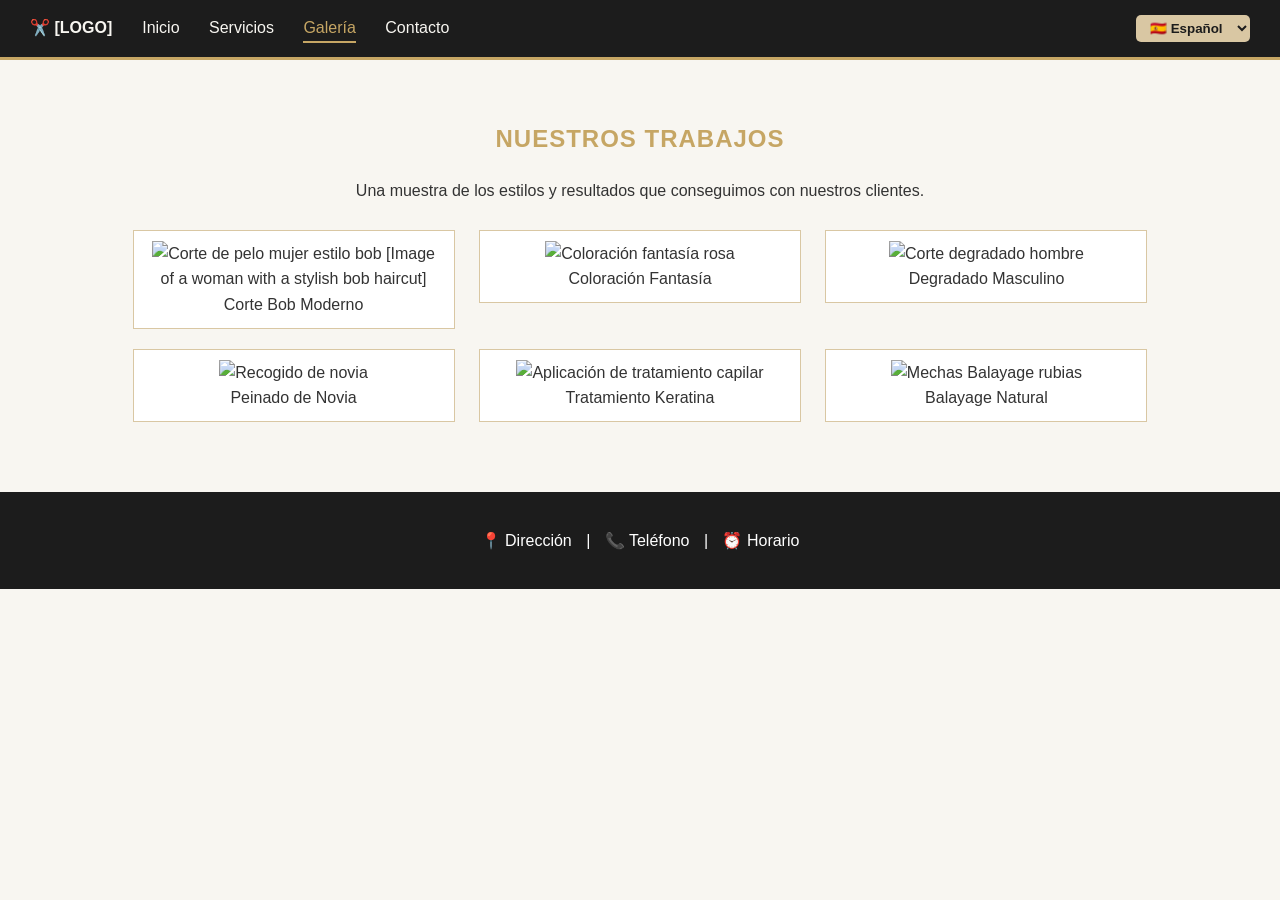
==== Jorge_Lerga_Ruiz_galeria.html @ a1d80ee8 "Initial commit" ====
<!DOCTYPE html>
<html lang="es">

<head>
    <meta charset="UTF-8">
    <meta name="viewport" content="width=device-width, initial-scale=1.0">
    <title>Peluquería - Galería</title>
    <link rel="stylesheet" href="Jorge_Lerga_Ruiz_CSS.css">
</head>

<body>
    <header>
        <div class="logo">✂️ [LOGO]</div>
        <nav>
            <ul>
                <li><a href="Jorge_Lerga_Ruiz_Index.html">Inicio</a></li>
                <li><a href="Jorge_Lerga_Ruiz_Index.html">Servicios</a></li>
                <li><a href="Jorge_Lerga_Ruiz_galeria.html" class="activo">Galería</a></li>
                <li><a href="Jorge_Lerga_Ruiz_informacion.html">Contacto</a></li>
            </ul>
        </nav>

        <div class="selector-idioma">
            <select name="idioma">
                <option value="es">🇪🇸 Español</option>
                <option value="en">🇬🇧 English</option>
                <option value="de">🇩🇪 Deutsch</option>
            </select>
        </div>
    </header>

    <main>
        <section class="seccion-galeria">
            <h2>Nuestros Trabajos</h2>
            <p class="descripcion-galeria">Una muestra de los estilos y resultados que conseguimos con nuestros
                clientes.</p>

            <div class="grid-galeria">
                <div class="foto-item">
                    <img src="corte_mujer.jpg" alt="Corte de pelo mujer estilo bob">


                    [Image of a woman with a stylish bob haircut]

                    <div class="pie-foto">Corte Bob Moderno</div>
                </div>
                <div class="foto-item">
                    <img src="tinte_color.jpg" alt="Coloración fantasía rosa">

                    <div class="pie-foto">Coloración Fantasía</div>
                </div>
                <div class="foto-item">
                    <img src="corte_hombre.jpg" alt="Corte degradado hombre">

                    <div class="pie-foto">Degradado Masculino</div>
                </div>
                <div class="foto-item">
                    <img src="peinado_boda.jpg" alt="Recogido de novia">

                    <div class="pie-foto">Peinado de Novia</div>
                </div>
                <div class="foto-item">
                    <img src="tratamiento.jpg" alt="Aplicación de tratamiento capilar">

                    <div class="pie-foto">Tratamiento Keratina</div>
                </div>
                <div class="foto-item">
                    <img src="mechas.jpg" alt="Mechas Balayage rubias">

                    <div class="pie-foto">Balayage Natural</div>
                </div>
            </div>
        </section>
    </main>

    <footer>
        <p>
            <a href="Jorge_Lerga_Ruiz_informacion.html">📍 Dirección</a> |
            <a href="Jorge_Lerga_Ruiz_informacion.html">📞 Teléfono</a> |
            <a href="Jorge_Lerga_Ruiz_informacion.html">⏰ Horario</a>
        </p>
    </footer>
</body>

</html>
---- Jorge_Lerga_Ruiz_CSS.css ----
/* Fondo: #F8F6F1 | Oscuro: #1C1C1C | Acento: #C6A664 | Secundario: #D9C7A3 */
body {
    margin: 0;
    font-family: Arial, sans-serif;
    background-color: #F8F6F1;
    color: #333333;
    line-height: 1.6;
}

h2,
h3,
h4 {
    color: #C6A664;
    text-transform: uppercase;
    letter-spacing: 1px;
}

.clearfix::after {
    content: "";
    display: block;
    clear: both;
}

header {
    padding: 15px 30px;
    background-color: #1C1C1C;
    color: #F8F6F1;
    border-bottom: 3px solid #C6A664;
    position: sticky;
    top: 0;
    z-index: 1000;
}

header .logo {
    float: left;
    font-weight: bold;
}

header nav {
    float: left;
    margin-left: 30px;
}

nav ul {
    list-style: none;
    margin: 0;
    padding: 0;
    white-space: nowrap;
}

nav ul li {
    display: inline-block;
    margin-right: 25px;
}

nav a {
    text-decoration: none;
    color: #F8F6F1;
    padding: 5px 0;
    transition: color 0.3s ease;
}

nav a:hover,
nav a.activo {
    color: #C6A664;
    border-bottom: 2px solid #C6A664;
}

.selector-idioma {
    float: right;
}

.selector-idioma select {
    background-color: #D9C7A3;
    color: #1C1C1C;
    border: none;
    padding: 5px 10px;
    border-radius: 5px;
    font-weight: bold;
    cursor: pointer;
}

header::after {
    content: "";
    display: table;
    clear: both;
}

.presentacion,
.contenedor-servicios {
    padding: 50px 30px;
}

.presentacion {
    background-color: #FFFFFF;
}

.texto {
    float: left;
    width: 60%;
}

.sugerencias {
    float: right;
    width: 35%;
    background-color: #FFFFFF;
}

.servicios {
    float: left;
    width: 60%;
}

.contacto {
    float: right;
    width: 35%;
    background-color: #FFFFFF;
}

.presentacion::after,
.contenedor-servicios::after {
    content: "";
    display: table;
    clear: both;
}

.detalle-servicios {
    margin-top: 20px;
}

.tarjeta-servicio {
    background-color: #FFFFFF;
    border: 1px solid #D9C7A3;
    border-left: 5px solid #C6A664;
    border-radius: 5px;
    padding: 15px;
    box-shadow: 0 2px 4px rgba(0, 0, 0, 0.05);
    transition: transform 0.3s ease, background-color 0.3s;
    margin-bottom: 20px;
}

.tarjeta-servicio:hover {
    transform: translateX(10px);
    background-color: #FFFCF5;
}

.tarjeta-servicio h4 {
    margin-top: 0;
    margin-bottom: 10px;
    color: #1C1C1C;
}

.precio {
    font-weight: bold;
    color: #C6A664;
    font-size: 0.9em;
    background-color: #1C1C1C;
    padding: 2px 8px;
    border-radius: 4px;
    display: inline-block;
}

.sugerencias,
.contacto {
    padding: 20px;
    border: 1px solid #C6A664;
    border-radius: 8px;
    box-shadow: 2px 2px 10px rgba(0, 0, 0, 0.05);
}

form input,
form textarea,
form select {
    width: 100%;
    padding: 10px;
    margin: 8px 0 15px 0;
    border: 1px solid #D9C7A3;
    border-radius: 4px;
    box-sizing: border-box;
    font-family: inherit;
}

button {
    padding: 10px 20px;
    border: none;
    background-color: #C6A664;
    color: #1C1C1C;
    font-weight: bold;
    border-radius: 5px;
    cursor: pointer;
    transition: background-color 0.3s;
    width: 100%;
}

button:hover {
    background-color: #D9C7A3;
}

.texto .boton-cita {
    width: auto;
    margin-top: 20px;
}

.imagen-destacada {
    max-width: 100%;
    height: auto;
    border: 5px solid #D9C7A3;
    margin: 20px 0;
}

.seccion-galeria {
    padding: 40px 30px;
    text-align: center;
}

.grid-galeria {
    text-align: center;
}

.foto-item {
    display: inline-block;
    width: 300px;
    background-color: #FFFFFF;
    padding: 10px;
    border: 1px solid #D9C7A3;
    margin: 10px;
    vertical-align: top;
}

.foto-item img {
    width: 100%;
    height: 200px;
    object-fit: cover;
}

.info-completa {
    padding: 40px 30px;
    max-width: 1000px;
    margin: 0 auto;
}

.caja-info {
    float: left;
    width: 48%;
    background-color: #FFFFFF;
    padding: 20px;
    border: 1px solid #D9C7A3;
    border-radius: 8px;
    margin-right: 4%;
}

.caja-info:last-child {
    margin-right: 0;
}

.contenedor-info::after {
    content: "";
    display: table;
    clear: both;
}

.tabla-horarios {
    width: 100%;
    border-collapse: collapse;
}

.tabla-horarios th,
.tabla-horarios td {
    border: 1px solid #D9C7A3;
    padding: 10px;
}

.tabla-horarios th {
    background-color: #C6A664;
    color: #1C1C1C;
}

footer {
    text-align: center;
    background-color: #1C1C1C;
    color: #FFFFFF;
    padding: 20px;
    margin-top: 20px;
}

footer a {
    color: #FFFFFF;
    text-decoration: none;
    margin: 0 10px;
}

footer a:hover {
    color: #C6A664;
    text-decoration: underline;
}

@media (max-width: 900px) {

    header .logo,
    header nav,
    .selector-idioma {
        float: none;
        display: block;
        margin: 10px 0;
        text-align: center;
    }

    nav ul li {
        margin-right: 15px;
    }

    .texto,
    .sugerencias,
    .servicios,
    .contacto {
        float: none;
        width: 100%;
    }

    .caja-info {
        float: none;
        width: 100%;
        margin-right: 0;
        margin-bottom: 20px;
    }

    .foto-item {
        width: 100%;
        max-width: 320px;
    }
}
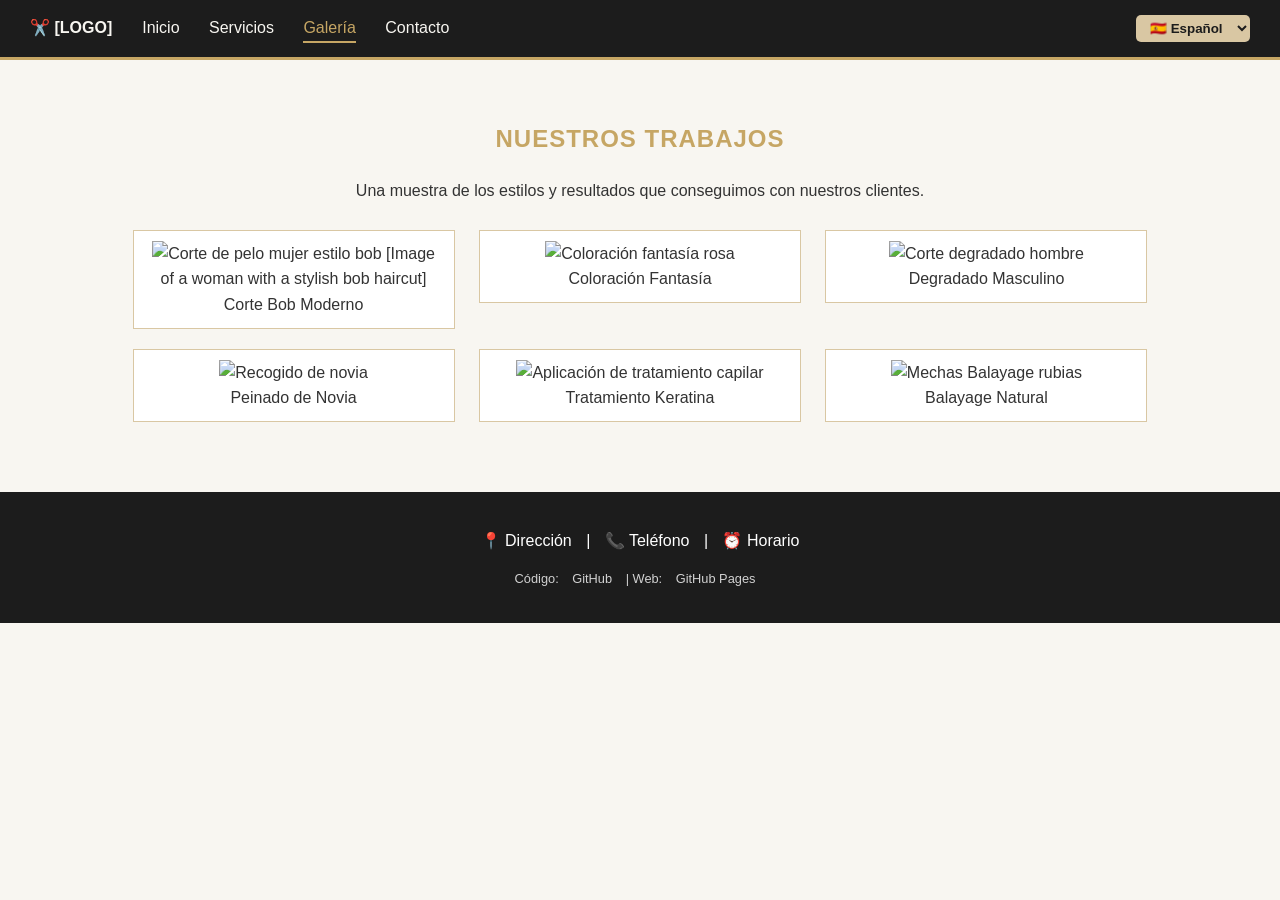
==== commit 0317b628: "Move all inline styles to CSS and clean HTML" ====
--- a/Jorge_Lerga_Ruiz_galeria.html
+++ b/Jorge_Lerga_Ruiz_galeria.html
@@ -79,6 +79,10 @@
             <a href="Jorge_Lerga_Ruiz_informacion.html">📞 Teléfono</a> |
             <a href="Jorge_Lerga_Ruiz_informacion.html">⏰ Horario</a>
         </p>
+        <div class="enlaces-github">
+            <p>Código: <a href="https://github.com/jorgelr2812/Proyecto-Final-Dise-o-de-Interfaces-Web-Jorge-Lerga-Ruiz">GitHub</a> | 
+               Web: <a href="https://jorgelr2812.github.io/Proyecto-Final-Dise-o-de-Interfaces-Web-Jorge-Lerga-Ruiz/">GitHub Pages</a></p>
+        </div>
     </footer>
 </body>
 
--- a/Jorge_Lerga_Ruiz_CSS.css
+++ b/Jorge_Lerga_Ruiz_CSS.css
@@ -294,6 +294,13 @@
     text-decoration: underline;
 }
 
+/* Estilos para los enlaces de GitHub en el footer */
+.enlaces-github {
+    margin-top: 10px;
+    font-size: 0.8em;
+    opacity: 0.8;
+}
+
 @media (max-width: 900px) {
 
     header .logo,
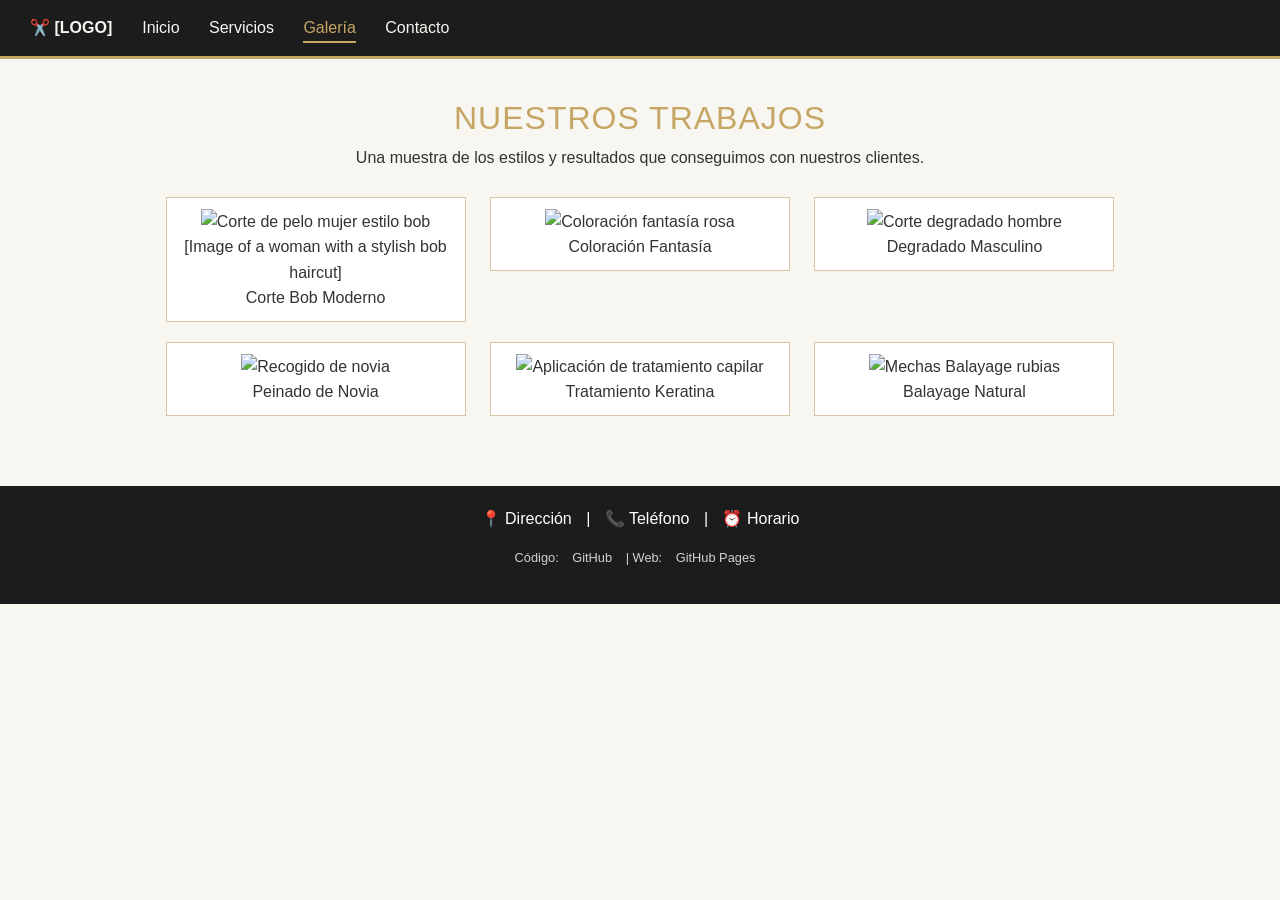
==== commit 820769e2: "Fix links, remove language selector, and center contact page using Bootstrap" ====
--- a/Jorge_Lerga_Ruiz_galeria.html
+++ b/Jorge_Lerga_Ruiz_galeria.html
@@ -5,6 +5,8 @@
     <meta charset="UTF-8">
     <meta name="viewport" content="width=device-width, initial-scale=1.0">
     <title>Peluquería - Galería</title>
+    <!-- Bootstrap CSS -->
+    <link href="https://cdn.jsdelivr.net/npm/bootstrap@5.3.0/dist/css/bootstrap.min.css" rel="stylesheet">
     <link rel="stylesheet" href="Jorge_Lerga_Ruiz_CSS.css">
 </head>
 
@@ -13,20 +15,12 @@
         <div class="logo">✂️ [LOGO]</div>
         <nav>
             <ul>
-                <li><a href="Jorge_Lerga_Ruiz_Index.html">Inicio</a></li>
-                <li><a href="Jorge_Lerga_Ruiz_Index.html">Servicios</a></li>
+                <li><a href="index.html">Inicio</a></li>
+                <li><a href="index.html#servicios">Servicios</a></li>
                 <li><a href="Jorge_Lerga_Ruiz_galeria.html" class="activo">Galería</a></li>
                 <li><a href="Jorge_Lerga_Ruiz_informacion.html">Contacto</a></li>
             </ul>
         </nav>
-
-        <div class="selector-idioma">
-            <select name="idioma">
-                <option value="es">🇪🇸 Español</option>
-                <option value="en">🇬🇧 English</option>
-                <option value="de">🇩🇪 Deutsch</option>
-            </select>
-        </div>
     </header>
 
     <main>
@@ -84,6 +78,9 @@
                Web: <a href="https://jorgelr2812.github.io/Proyecto-Final-Dise-o-de-Interfaces-Web-Jorge-Lerga-Ruiz/">GitHub Pages</a></p>
         </div>
     </footer>
+
+    <!-- Bootstrap JS -->
+    <script src="https://cdn.jsdelivr.net/npm/bootstrap@5.3.0/dist/js/bootstrap.bundle.min.js"></script>
 </body>
 
 </html>
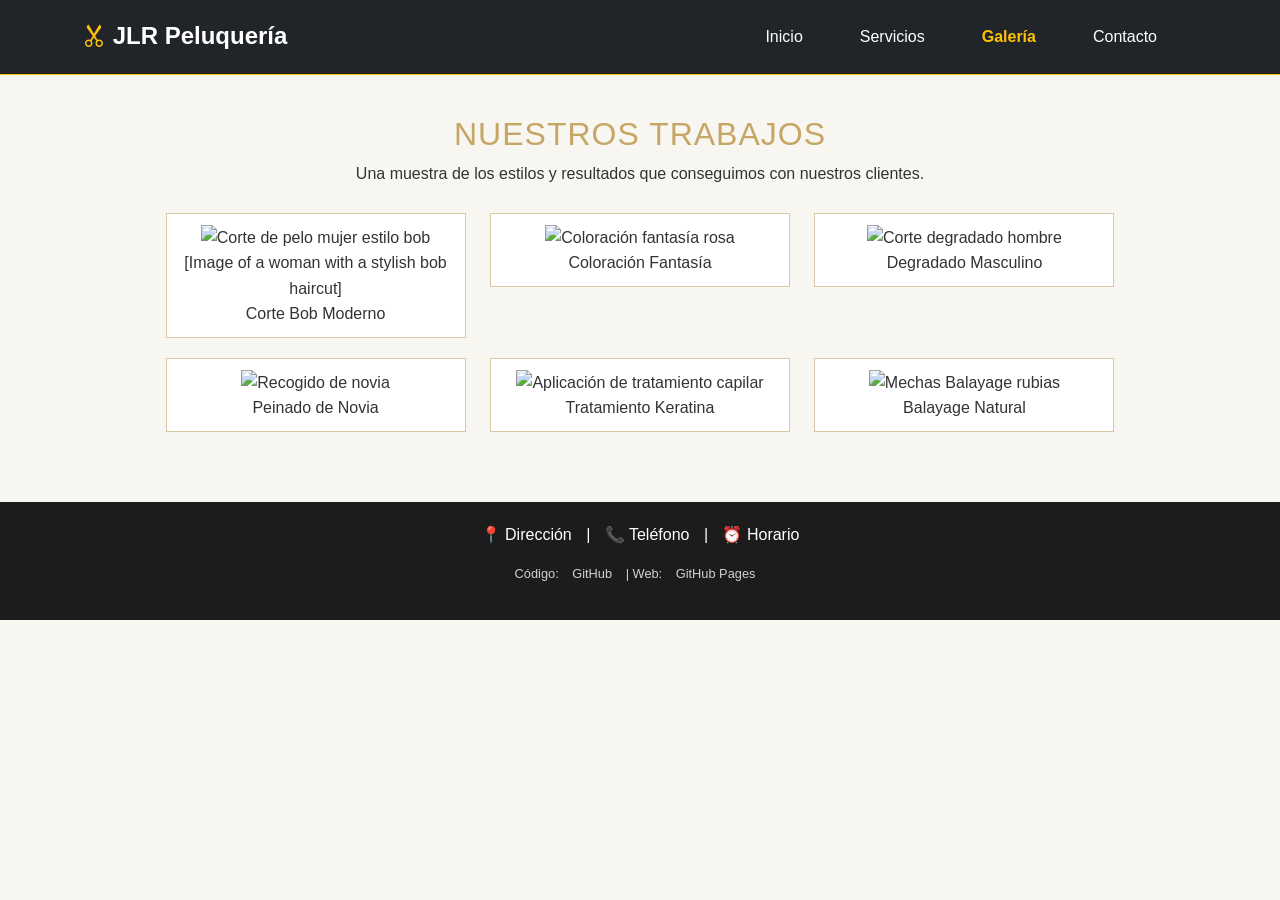
==== commit 5dd81ab6: "Complete redesign of Contact page and implementation of Bootstrap Icons library" ====
--- a/Jorge_Lerga_Ruiz_galeria.html
+++ b/Jorge_Lerga_Ruiz_galeria.html
@@ -7,20 +7,24 @@
     <title>Peluquería - Galería</title>
     <!-- Bootstrap CSS -->
     <link href="https://cdn.jsdelivr.net/npm/bootstrap@5.3.0/dist/css/bootstrap.min.css" rel="stylesheet">
+    <!-- Bootstrap Icons -->
+    <link rel="stylesheet" href="https://cdn.jsdelivr.net/npm/bootstrap-icons@1.11.1/font/bootstrap-icons.css">
     <link rel="stylesheet" href="Jorge_Lerga_Ruiz_CSS.css">
 </head>
 
 <body>
-    <header>
-        <div class="logo">✂️ [LOGO]</div>
-        <nav>
-            <ul>
-                <li><a href="index.html">Inicio</a></li>
-                <li><a href="index.html#servicios">Servicios</a></li>
-                <li><a href="Jorge_Lerga_Ruiz_galeria.html" class="activo">Galería</a></li>
-                <li><a href="Jorge_Lerga_Ruiz_informacion.html">Contacto</a></li>
-            </ul>
-        </nav>
+    <header class="bg-dark text-white p-3 border-bottom border-warning">
+        <div class="container d-flex justify-content-between align-items-center">
+            <div class="logo h4 mb-0"><i class="bi bi-scissors text-warning"></i> JLR Peluquería</div>
+            <nav>
+                <ul class="nav">
+                    <li class="nav-item"><a href="index.html" class="nav-link text-white">Inicio</a></li>
+                    <li class="nav-item"><a href="index.html#servicios" class="nav-link text-white">Servicios</a></li>
+                    <li class="nav-item"><a href="Jorge_Lerga_Ruiz_galeria.html" class="nav-link text-warning fw-bold">Galería</a></li>
+                    <li class="nav-item"><a href="Jorge_Lerga_Ruiz_informacion.html" class="nav-link text-white">Contacto</a></li>
+                </ul>
+            </nav>
+        </div>
     </header>
 
     <main>
--- a/Jorge_Lerga_Ruiz_CSS.css
+++ b/Jorge_Lerga_Ruiz_CSS.css
@@ -239,18 +239,12 @@
     margin: 0 auto;
 }
 
+
+/* Limpieza de floats antiguos para Bootstrap */
 .caja-info {
-    float: left;
-    width: 48%;
-    background-color: #FFFFFF;
-    padding: 20px;
+    background-color: #FFFFFF;
     border: 1px solid #D9C7A3;
     border-radius: 8px;
-    margin-right: 4%;
-}
-
-.caja-info:last-child {
-    margin-right: 0;
 }
 
 .contenedor-info::after {
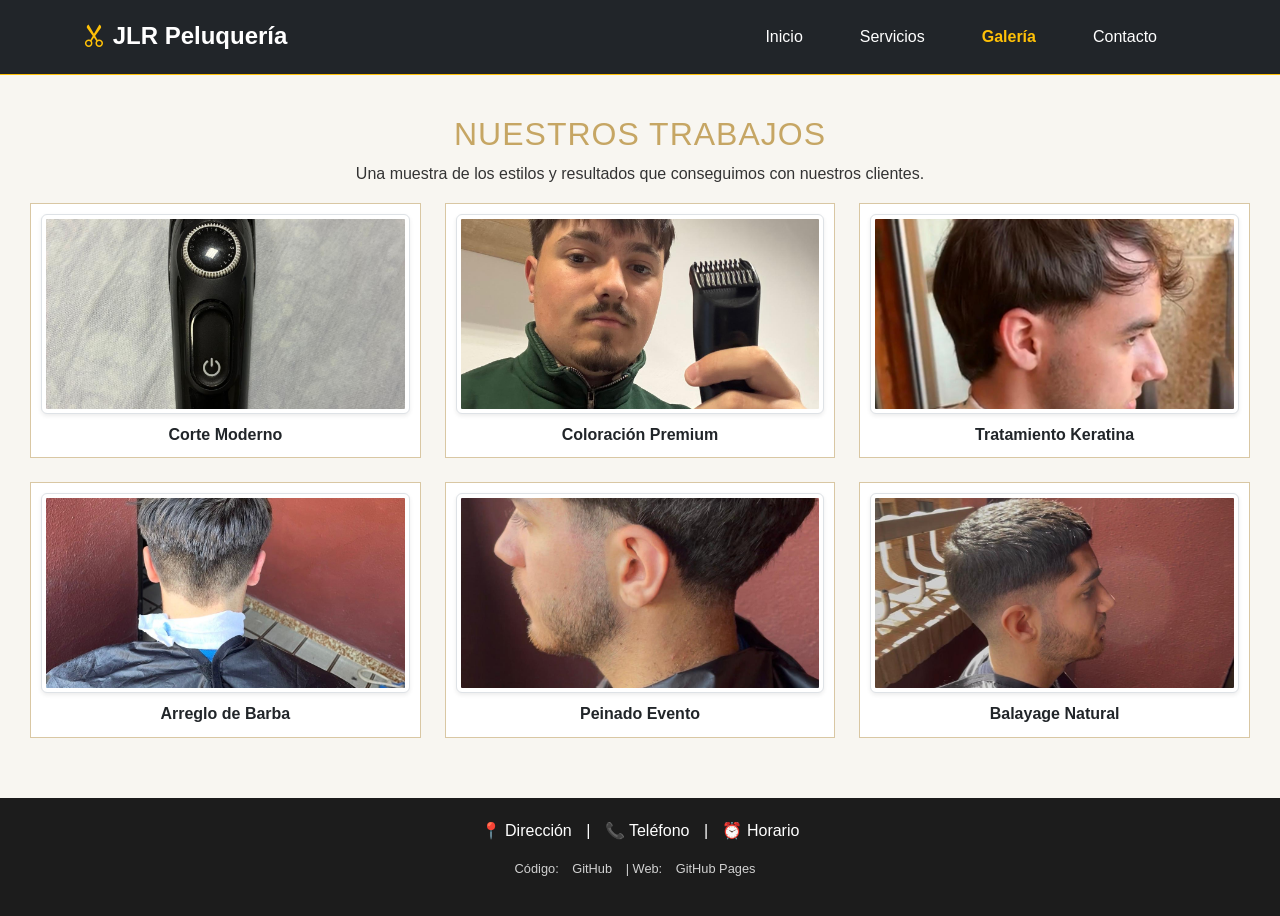
==== commit 5ae4a02b: "Optimize digital images with professional names, responsiveness and thumbnails" ====
--- a/Jorge_Lerga_Ruiz_galeria.html
+++ b/Jorge_Lerga_Ruiz_galeria.html
@@ -33,39 +33,42 @@
             <p class="descripcion-galeria">Una muestra de los estilos y resultados que conseguimos con nuestros
                 clientes.</p>
 
-            <div class="grid-galeria">
-                <div class="foto-item">
-                    <img src="corte_mujer.jpg" alt="Corte de pelo mujer estilo bob">
-
-
-                    [Image of a woman with a stylish bob haircut]
-
-                    <div class="pie-foto">Corte Bob Moderno</div>
+            <div class="grid-galeria row g-4">
+                <div class="col-md-4">
+                    <div class="foto-item h-100">
+                        <img src="galeria1.jpg" alt="Corte Moderno" class="img-fluid img-thumbnail shadow-sm">
+                        <div class="pie-foto fw-bold mt-2 text-dark">Corte Moderno</div>
+                    </div>
                 </div>
-                <div class="foto-item">
-                    <img src="tinte_color.jpg" alt="Coloración fantasía rosa">
-
-                    <div class="pie-foto">Coloración Fantasía</div>
+                <div class="col-md-4">
+                    <div class="foto-item h-100">
+                        <img src="galeria2.jpg" alt="Coloración Premium" class="img-fluid img-thumbnail shadow-sm">
+                        <div class="pie-foto fw-bold mt-2 text-dark">Coloración Premium</div>
+                    </div>
                 </div>
-                <div class="foto-item">
-                    <img src="corte_hombre.jpg" alt="Corte degradado hombre">
-
-                    <div class="pie-foto">Degradado Masculino</div>
+                <div class="col-md-4">
+                    <div class="foto-item h-100">
+                        <img src="galeria3.jpg" alt="Tratamiento Keratina" class="img-fluid img-thumbnail shadow-sm">
+                        <div class="pie-foto fw-bold mt-2 text-dark">Tratamiento Keratina</div>
+                    </div>
                 </div>
-                <div class="foto-item">
-                    <img src="peinado_boda.jpg" alt="Recogido de novia">
-
-                    <div class="pie-foto">Peinado de Novia</div>
+                <div class="col-md-4">
+                    <div class="foto-item h-100">
+                        <img src="galeria4.jpg" alt="Arreglo de Barba" class="img-fluid img-thumbnail shadow-sm">
+                        <div class="pie-foto fw-bold mt-2 text-dark">Arreglo de Barba</div>
+                    </div>
                 </div>
-                <div class="foto-item">
-                    <img src="tratamiento.jpg" alt="Aplicación de tratamiento capilar">
-
-                    <div class="pie-foto">Tratamiento Keratina</div>
+                <div class="col-md-4">
+                    <div class="foto-item h-100">
+                        <img src="galeria5.jpg" alt="Peinado Evento" class="img-fluid img-thumbnail shadow-sm">
+                        <div class="pie-foto fw-bold mt-2 text-dark">Peinado Evento</div>
+                    </div>
                 </div>
-                <div class="foto-item">
-                    <img src="mechas.jpg" alt="Mechas Balayage rubias">
-
-                    <div class="pie-foto">Balayage Natural</div>
+                <div class="col-md-4">
+                    <div class="foto-item h-100">
+                        <img src="galeria6.jpg" alt="Balayage Natural" class="img-fluid img-thumbnail shadow-sm">
+                        <div class="pie-foto fw-bold mt-2 text-dark">Balayage Natural</div>
+                    </div>
                 </div>
             </div>
         </section>
--- a/Jorge_Lerga_Ruiz_CSS.css
+++ b/Jorge_Lerga_Ruiz_CSS.css
@@ -218,13 +218,14 @@
 }
 
 .foto-item {
-    display: inline-block;
-    width: 300px;
     background-color: #FFFFFF;
     padding: 10px;
     border: 1px solid #D9C7A3;
-    margin: 10px;
-    vertical-align: top;
+    transition: transform 0.3s ease;
+}
+
+.foto-item:hover {
+    transform: scale(1.02);
 }
 
 .foto-item img {
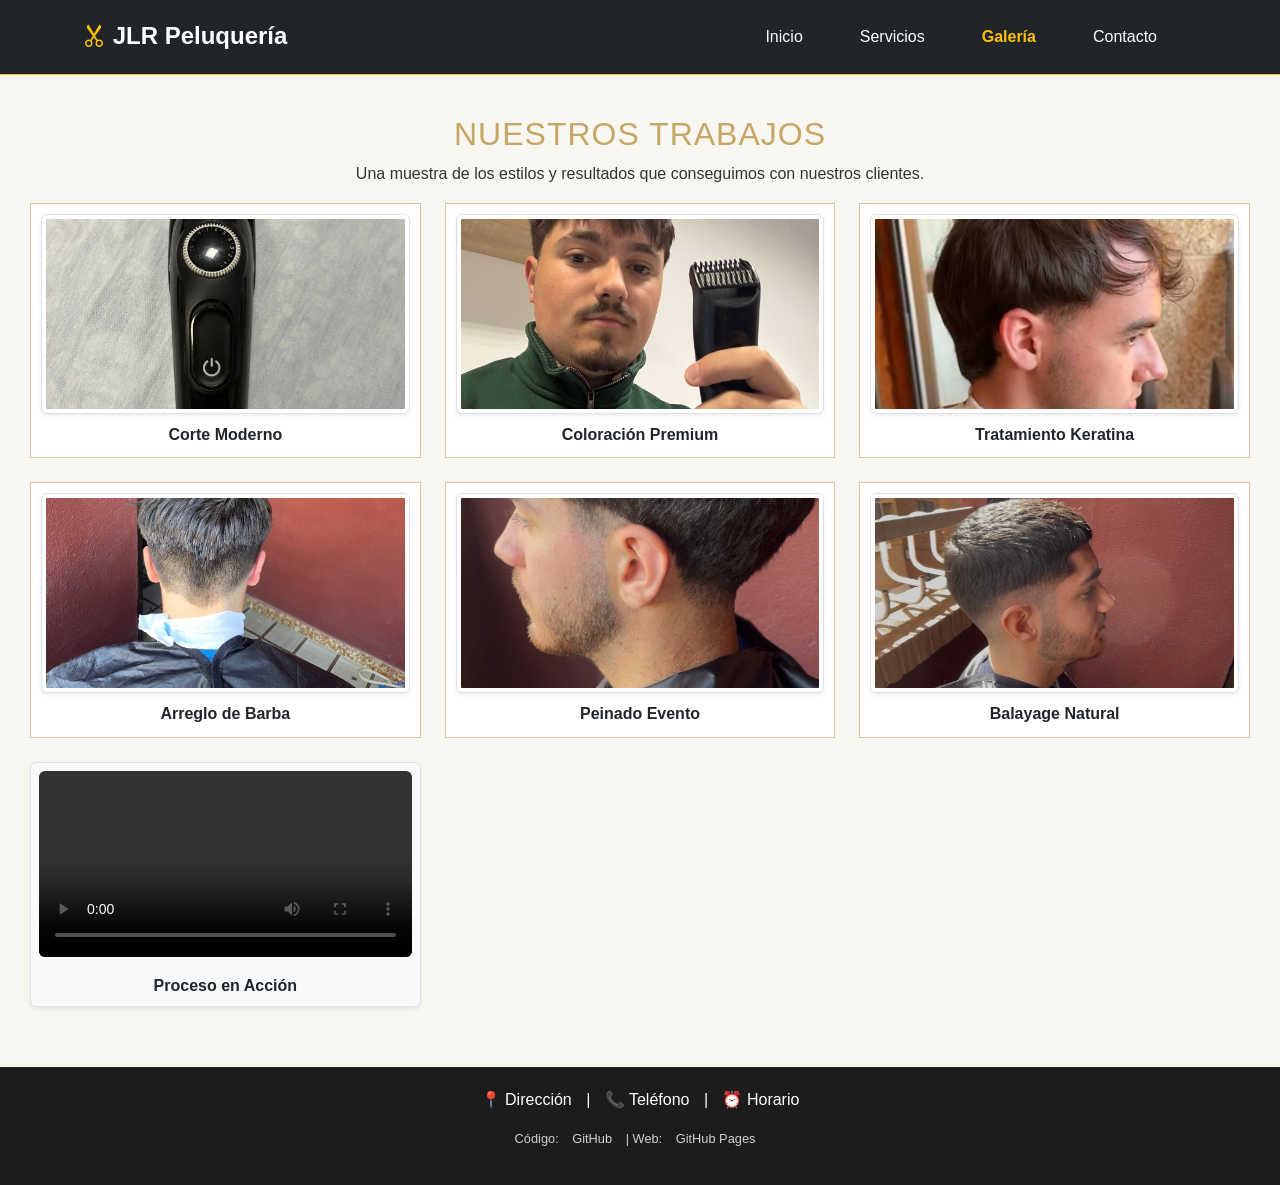
==== commit 9ee64293: "Add new video to gallery with descriptive name and accessibility standards" ====
--- a/Jorge_Lerga_Ruiz_galeria.html
+++ b/Jorge_Lerga_Ruiz_galeria.html
@@ -9,6 +9,13 @@
     <link href="https://cdn.jsdelivr.net/npm/bootstrap@5.3.0/dist/css/bootstrap.min.css" rel="stylesheet">
     <!-- Bootstrap Icons -->
     <link rel="stylesheet" href="https://cdn.jsdelivr.net/npm/bootstrap-icons@1.11.1/font/bootstrap-icons.css">
+    
+    <!-- Favicon -->
+    <link rel="apple-touch-icon" sizes="180x180" href="apple-touch-icon.png">
+    <link rel="icon" type="image/png" sizes="32x32" href="favicon-32x32.png">
+    <link rel="icon" type="image/png" sizes="16x16" href="favicon-16x16.png">
+    <link rel="manifest" href="site.webmanifest">
+    
     <link rel="stylesheet" href="Jorge_Lerga_Ruiz_CSS.css">
 </head>
 
@@ -70,6 +77,17 @@
                         <div class="pie-foto fw-bold mt-2 text-dark">Balayage Natural</div>
                     </div>
                 </div>
+                <div class="col-md-4">
+                    <div class="foto-item h-100 p-2 border rounded bg-light shadow-sm text-center video-promocional-box">
+                        <video class="w-100 rounded" controls preload="metadata" aria-label="Vídeo de demostración: Proceso de corte de pelo y peinado en la peluquería JLR.">
+                            <source src="video_galeria.mp4" type="video/mp4">
+                        </video>
+                        <div class="pie-foto fw-bold mt-2 text-dark">Proceso en Acción</div>
+                        <div class="visually-hidden">
+                            Vídeo de demostración: Proceso de corte de pelo y peinado en la peluquería JLR.
+                        </div>
+                    </div>
+                </div>
             </div>
         </section>
     </main>
--- a/Jorge_Lerga_Ruiz_CSS.css
+++ b/Jorge_Lerga_Ruiz_CSS.css
@@ -330,4 +330,51 @@
         width: 100%;
         max-width: 320px;
     }
+}
+
+/* ===== Mejoras Visuales y Elementos Multimedia ===== */
+.audioguia-container, .video-promocional-box {
+    transition: transform 0.3s ease, box-shadow 0.3s ease;
+}
+
+.audioguia-container:hover, .video-promocional-box:hover {
+    transform: translateY(-3px);
+    box-shadow: 0 6px 12px rgba(0,0,0,0.1) !important;
+    cursor: pointer;
+}
+
+.audioguia-titulo {
+    font-size: 0.8rem;
+}
+
+.audioguia-reproductor {
+    height: 30px;
+}
+
+.btn-transcripcion {
+    font-size: 0.70rem;
+    cursor: pointer;
+}
+
+.texto-transcripcion {
+    font-size: 0.70rem;
+    line-height: 1.1;
+}
+
+.btn-reservar {
+    font-size: 0.9rem;
+    cursor: pointer;
+}
+
+.video-promocional-container {
+    width: 160px;
+}
+
+.video-titulo {
+    font-size: 0.8rem;
+}
+
+.mapa-placeholder {
+    min-height: 300px;
+    object-fit: cover;
 }
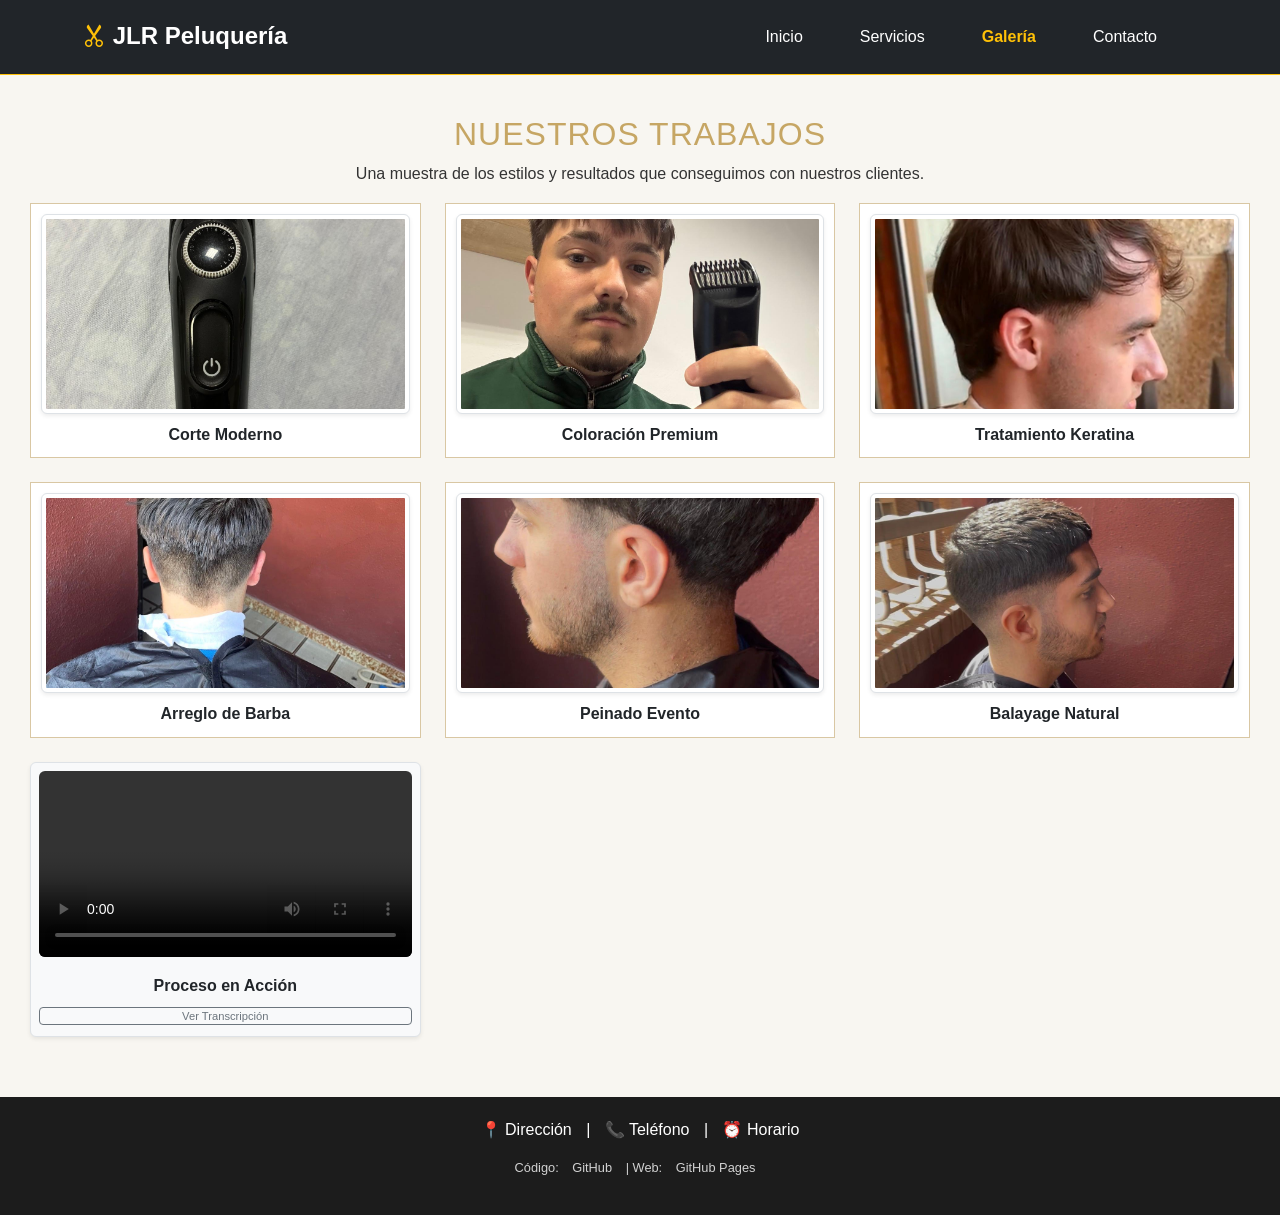
==== commit 636ebcf3: "Add collapse transcription to the new gallery video element" ====
--- a/Jorge_Lerga_Ruiz_galeria.html
+++ b/Jorge_Lerga_Ruiz_galeria.html
@@ -83,6 +83,16 @@
                             <source src="video_galeria.mp4" type="video/mp4">
                         </video>
                         <div class="pie-foto fw-bold mt-2 text-dark">Proceso en Acción</div>
+                        <div class="text-end mt-1">
+                            <button class="btn btn-sm btn-outline-secondary py-0 btn-transcripcion" data-bs-toggle="collapse" data-bs-target="#transcripcion-video">
+                                Ver Transcripción
+                            </button>
+                            <div class="collapse mt-1" id="transcripcion-video">
+                                <div class="card card-body p-2 bg-white text-start text-muted texto-transcripcion">
+                                    Se muestra en detalle el proceso de corte de pelo degradado a navaja y tijera, seguido de la aplicación de cera fijadora para el peinado final de un cliente.
+                                </div>
+                            </div>
+                        </div>
                         <div class="visually-hidden">
                             Vídeo de demostración: Proceso de corte de pelo y peinado en la peluquería JLR.
                         </div>
